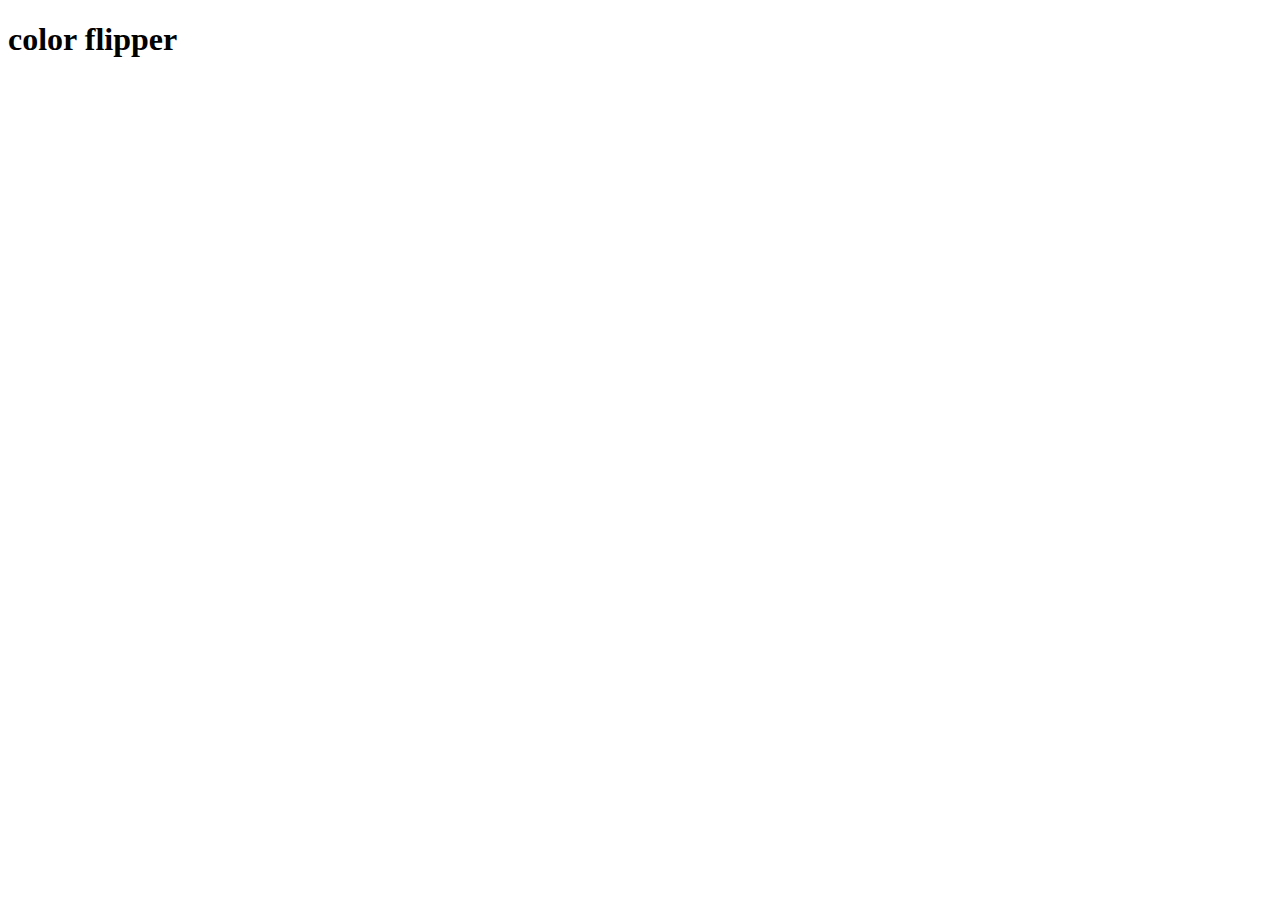
==== 1-color-flipper/index.html @ d76ab891 "First" ====
<!DOCTYPE html>
<html lang="en">
  <head>
    <meta charset="UTF-8" />
    <meta name="viewport" content="width=device-width, initial-scale=1.0" />
    <title>Color Flipper || Simple</title>

    <!-- styles -->
    <link rel="stylesheet" href="styles.css" />
  </head>
  <body>
    <h1>color flipper</h1>
    <!-- javascript -->
    <script src="assets/js/app.js"></script>
  </body>
</html>
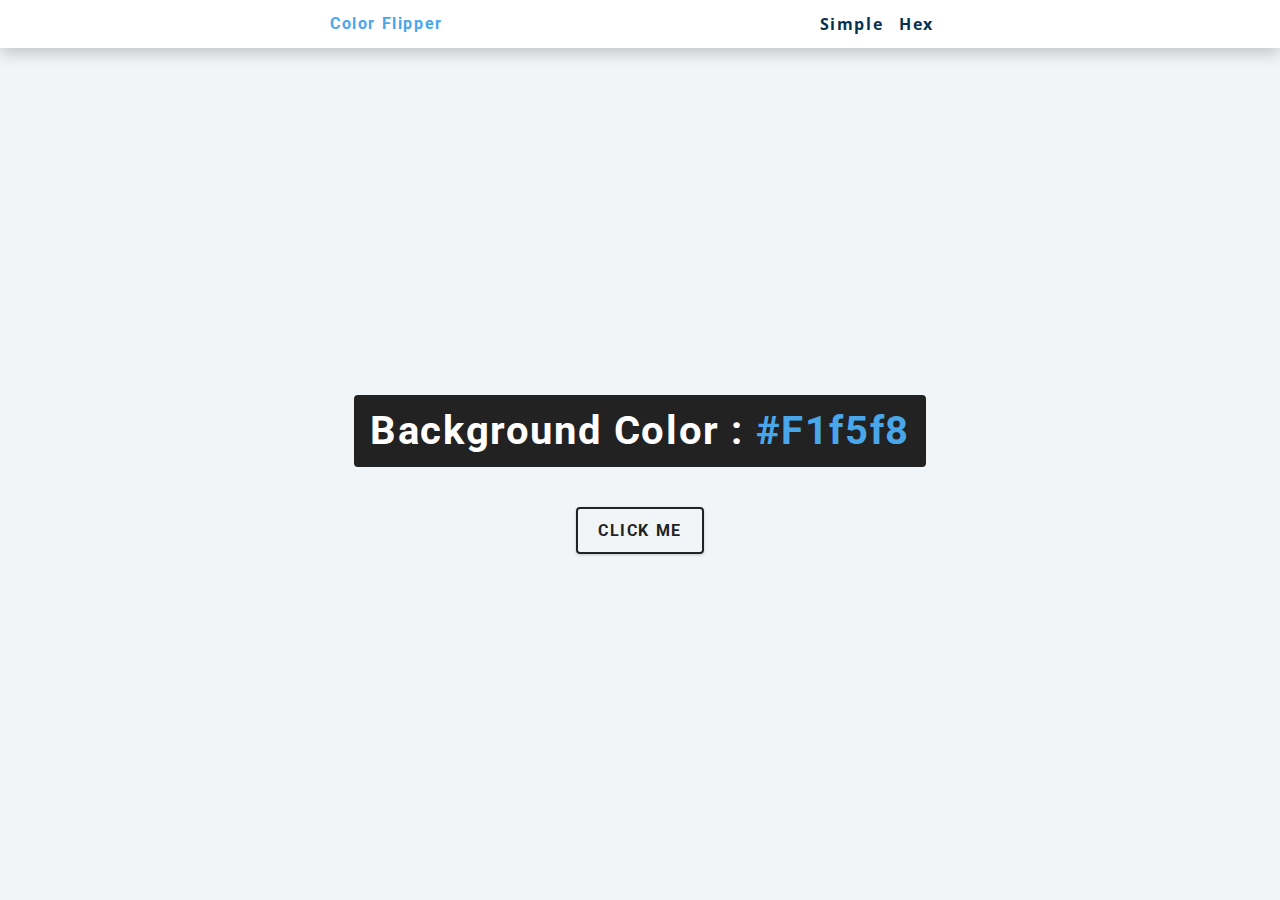
==== commit a35ae6f2: "Finish color-flipper" ====
--- a/1-color-flipper/index.html
+++ b/1-color-flipper/index.html
@@ -6,10 +6,30 @@
     <title>Color Flipper || Simple</title>
 
     <!-- styles -->
-    <link rel="stylesheet" href="styles.css" />
+    <link rel="stylesheet" href="assets/css/style.css" />
   </head>
   <body>
-    <h1>color flipper</h1>
+    <nav>
+      <div class="nav-center">
+        <h4>Color Flipper</h4>
+        <ul class="nav-links">
+          <li>
+            <a href="index.html">simple</a>
+          </li>
+          <li>
+            <a href="hex.html">hex</a>
+          </li>
+        </ul>
+      </div>
+    </nav>
+    <main>
+      <div class="container">
+        <h2>background color : <span class="color">
+          #f1f5f8
+        </span></h2>
+        <button class="btn btn-hero" id="btn">click me</button>
+      </div>
+    </main>
     <!-- javascript -->
     <script src="assets/js/app.js"></script>
   </body>
--- a/1-color-flipper/assets/css/style.css
+++ b/1-color-flipper/assets/css/style.css
@@ -0,0 +1,234 @@
+/*
+=============== 
+Fonts
+===============
+*/
+@import url('https://fonts.googleapis.com/css?family=Open+Sans|Roboto:400,700&display=swap');
+
+/*
+=============== 
+Variables
+===============
+*/
+
+:root {
+  /* dark shades of primary color*/
+  --clr-primary-1: hsl(205, 86%, 17%);
+  --clr-primary-2: hsl(205, 77%, 27%);
+  --clr-primary-3: hsl(205, 72%, 37%);
+  --clr-primary-4: hsl(205, 63%, 48%);
+  /* primary/main color */
+  --clr-primary-5: hsl(205, 78%, 60%);
+  /* lighter shades of primary color */
+  --clr-primary-6: hsl(205, 89%, 70%);
+  --clr-primary-7: hsl(205, 90%, 76%);
+  --clr-primary-8: hsl(205, 86%, 81%);
+  --clr-primary-9: hsl(205, 90%, 88%);
+  --clr-primary-10: hsl(205, 100%, 96%);
+  /* darkest grey - used for headings */
+  --clr-grey-1: hsl(209, 61%, 16%);
+  --clr-grey-2: hsl(211, 39%, 23%);
+  --clr-grey-3: hsl(209, 34%, 30%);
+  --clr-grey-4: hsl(209, 28%, 39%);
+  /* grey used for paragraphs */
+  --clr-grey-5: hsl(210, 22%, 49%);
+  --clr-grey-6: hsl(209, 23%, 60%);
+  --clr-grey-7: hsl(211, 27%, 70%);
+  --clr-grey-8: hsl(210, 31%, 80%);
+  --clr-grey-9: hsl(212, 33%, 89%);
+  --clr-grey-10: hsl(210, 36%, 96%);
+  --clr-white: #fff;
+  --clr-red-dark: hsl(360, 67%, 44%);
+  --clr-red-light: hsl(360, 71%, 66%);
+  --clr-green-dark: hsl(125, 67%, 44%);
+  --clr-green-light: hsl(125, 71%, 66%);
+  --clr-black: #222;
+  --ff-primary: 'Roboto', sans-serif;
+  --ff-secondary: 'Open Sans', sans-serif;
+  --transition: all 0.3s linear;
+  --spacing: 0.1rem;
+  --radius: 0.25rem;
+  --light-shadow: 0 5px 15px rgba(0, 0, 0, 0.1);
+  --dark-shadow: 0 5px 15px rgba(0, 0, 0, 0.2);
+  --max-width: 1170px;
+  --fixed-width: 620px;
+}
+/*
+=============== 
+Global Styles
+===============
+*/
+
+*,
+::after,
+::before {
+  margin: 0;
+  padding: 0;
+  box-sizing: border-box;
+}
+body {
+  font-family: var(--ff-secondary);
+  background: var(--clr-grey-10);
+  color: var(--clr-grey-1);
+  line-height: 1.5;
+  font-size: 0.875rem;
+}
+ul {
+  list-style-type: none;
+}
+a {
+  text-decoration: none;
+}
+h1,
+h2,
+h3,
+h4 {
+  letter-spacing: var(--spacing);
+  text-transform: capitalize;
+  line-height: 1.25;
+  margin-bottom: 0.75rem;
+  font-family: var(--ff-primary);
+}
+h1 {
+  font-size: 3rem;
+}
+h2 {
+  font-size: 2rem;
+}
+h3 {
+  font-size: 1.25rem;
+}
+h4 {
+  font-size: 0.875rem;
+}
+p {
+  margin-bottom: 1.25rem;
+  color: var(--clr-grey-5);
+}
+@media screen and (min-width: 800px) {
+  h1 {
+    font-size: 4rem;
+  }
+  h2 {
+    font-size: 2.5rem;
+  }
+  h3 {
+    font-size: 1.75rem;
+  }
+  h4 {
+    font-size: 1rem;
+  }
+  body {
+    font-size: 1rem;
+  }
+  h1,
+  h2,
+  h3,
+  h4 {
+    line-height: 1;
+  }
+}
+/*  global classes */
+
+/* section */
+.section {
+  padding: 5rem 0;
+}
+
+.section-center {
+  width: 90vw;
+  margin: 0 auto;
+  max-width: 1170px;
+}
+@media screen and (min-width: 992px) {
+  .section-center {
+    width: 95vw;
+  }
+}
+main {
+  min-height: 100vh;
+  display: grid;
+  place-items: center;
+}
+
+/*
+=============== 
+Nav
+===============
+*/
+nav {
+  background: var(--clr-white);
+  height: 3rem;
+  display: grid;
+  align-items: center;
+  box-shadow: var(--dark-shadow);
+}
+.nav-center {
+  width: 90vw;
+  max-width: var(--fixed-width);
+  margin: 0 auto;
+  display: flex;
+  align-items: center;
+  justify-content: space-between;
+}
+.nav-center h4 {
+  margin-bottom: 0;
+  color: var(--clr-primary-5);
+}
+.nav-links {
+  display: flex;
+}
+nav a {
+  text-transform: capitalize;
+  font-weight: 700;
+  font-size: 1rem;
+  color: var(--clr-primary-1);
+  letter-spacing: var(--spacing);
+  margin-right: 1rem;
+}
+nav a:hover {
+  color: var(--clr-primary-5);
+}
+/*
+=============== 
+Container
+===============
+*/
+main {
+  min-height: calc(100vh - 3rem);
+  display: grid;
+  place-items: center;
+}
+.container {
+  text-align: center;
+}
+.container h2 {
+  background: var(--clr-black);
+  color: var(--clr-white);
+  padding: 1rem;
+  border-radius: var(--radius);
+  margin-bottom: 2.5rem;
+}
+.color {
+  color: var(--clr-primary-5);
+}
+.btn-hero {
+  font-family: var(--ff-primary);
+  text-transform: uppercase;
+  background: transparent;
+  color: var(--clr-black);
+  letter-spacing: var(--spacing);
+  display: inline-block;
+  font-weight: 700;
+  transition: var(--transition);
+  border: 2px solid var(--clr-black);
+  cursor: pointer;
+  box-shadow: 0 1px 3px rgba(0, 0, 0, 0.2);
+  border-radius: var(--radius);
+  font-size: 1rem;
+  padding: 0.75rem 1.25rem;
+}
+.btn-hero:hover {
+  color: var(--clr-white);
+  background: var(--clr-black);
+}
